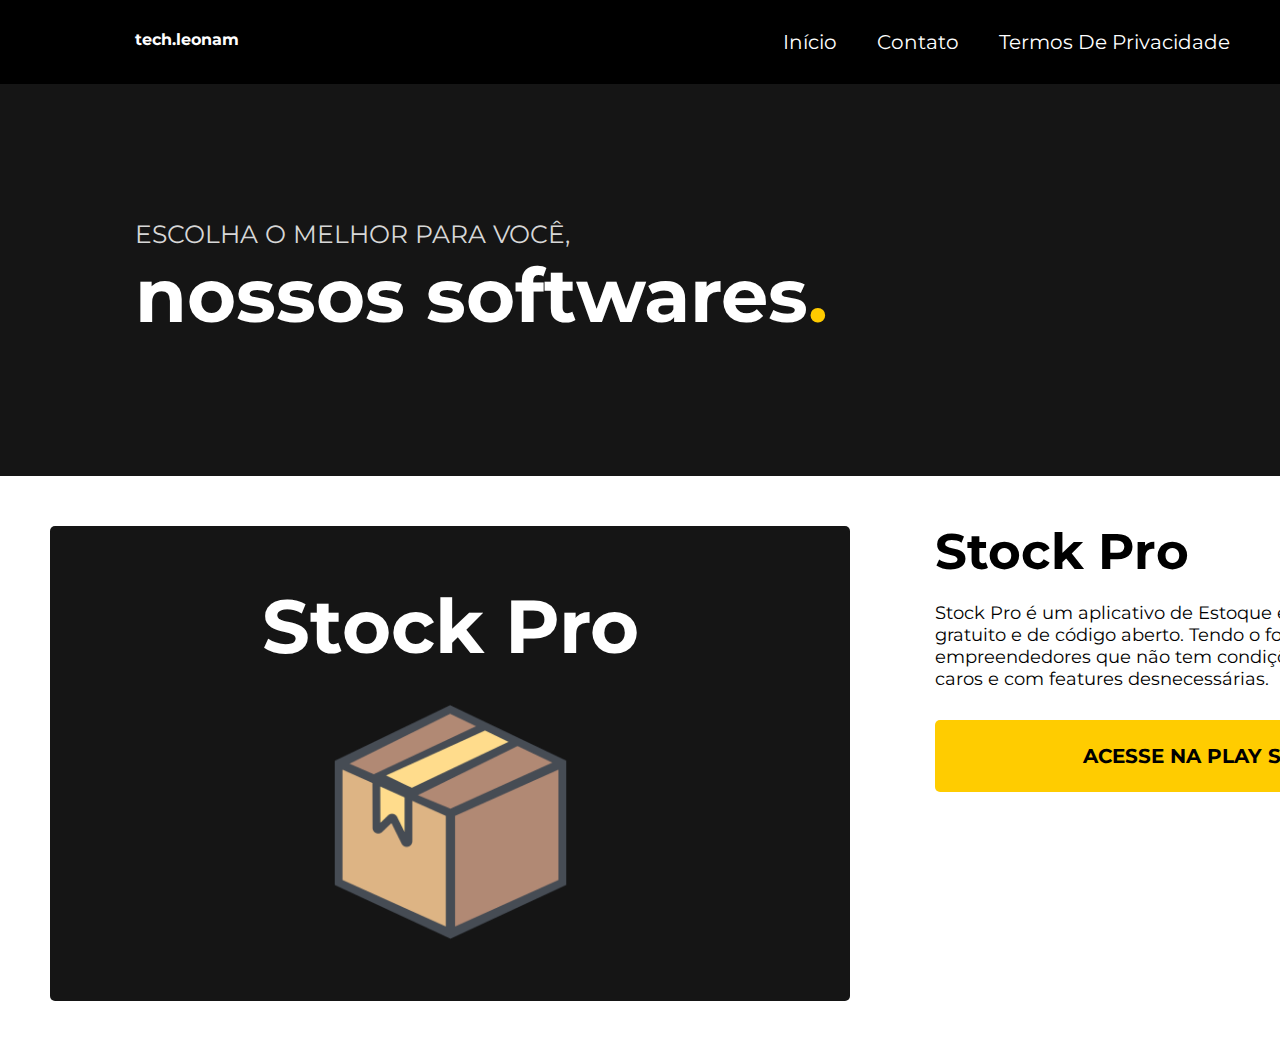
==== index.html @ cc6ebe35 "Init" ====
<!DOCTYPE html>
<html lang="pt-br">
<head>
    <meta charset="UTF-8">
    <meta name="author" content="Leonam Cruz do Nascimento">
    <meta name="keywords" content="Programação, Programador, softwares">
    <title>Página Principal</title>
    <link rel="stylesheet" href="css/index_estilo.css">
    <link rel="stylesheet" href="css/nav_estilo.css">
</head>
<header>
    <nav>
        <a href="index.html">
            <div id="leonam">tech.leonam</div>
        </a>
        <ul>
            <a href="index.html">
                <li>Início</li>
            </a>
            <a href="contato.html">
                <li>Contato</li>
            </a>
            <a href="privacidade.html">
                <li>Termos De Privacidade</li>
            </a>
        </ul>
    </nav>
</header>
<section>
    <p id="textoDeCima">
        ESCOLHA O MELHOR PARA VOCÊ,
    </p>
    <p id="textoDeBaixo">
        nossos softwares<span id="ponto">.</span>
    </p>

</section>
<body>
<div id="cardUm">
    <div class="card">
        <p id="stock">
            Stock Pro
        </p>
        <img id="box" src="img/box_delivery.png" alt="Caixa de papelão">
    </div>
    <div id = "textoDoCard">
        <h2>Stock Pro</h2>
        <p>
            Stock Pro é um aplicativo de Estoque escrito para android. É gratuito e de código aberto. Tendo o
            foco em pequenos empreendedores que não tem condições de pagar sistemas caros e com features
            desnecessárias.
        </p>
        <a href="https://play.google.com/store/apps/details?id=tech.leonam.openestoque&hl=pt_BR&gl=BR" id="btn">ACESSE NA PLAY STORE</a>
    </div>
</div>
</body>
</html>
---- css/index_estilo.css ----
@import url('https://fonts.googleapis.com/css2?family=Montserrat:wght@200;500;600;700;900&display=swap');
*{
    margin: 0;
    padding: 0;
    box-sizing: border-box;
    font-family: 'Montserrat', sans-serif;
}
section{
    background-color: #151515;
    padding: 135px;
}
p{
color: white;
}
#textoDeCima{
    font-size: 25px;
    color: #d7d7d7;
}
#textoDeBaixo{
    display: flex;
    align-items: center;
    font-weight: bold;
    font-size: 75px;
}
#ponto{
    color: #ffcb00;
}
.card{
    border-radius: 5px;
    margin:50px;
    display: flex;
    flex-direction: column;
    justify-content: center;
    align-items: center;
    background: #151515;
    height: 475px;
    width: 800px;
}
#stock{
    color: white;
    font-size: 75px;
    font-weight: bolder;
}
#box{
    margin-top: 25px;
    height: 250px;
    width: 250px;
}
#cardUm{
    display: inline-flex;
}

#textoDoCard{
    color: black;
    margin-top: 45px;
    padding: 35px;
}
#textoDoCard p{
    color: black;
    margin-top: 20px;
    font-size: 18px;
    width: 550px;
    text-justify: inter-word;
}
h2{
    margin-top: -35px;
    font-size: 50px;
}
#btn {
    display: flex;
    -webkit-border-radius: 5px;
    -moz-border-radius: 5px;
    border-radius: 5px;
    color: #000000;
    justify-content: center;
    font-size: 20px;
    padding: 24px;
    background: #ffcc00;
    font-weight: bolder;
    text-decoration: none;
    transition: color 1s ease;
    margin-top: 30px;
}
#btn:hover {
    background: #ff8c00;
    text-decoration: none;
    transition: color 3s ease;
}
#b{
    display: flex;
    justify-content: end;
}
---- css/nav_estilo.css ----
@import url('https://fonts.googleapis.com/css2?family=Montserrat:wght@200;500;600;700;900&display=swap');
*{
    margin: 0;
    padding: 0;
    box-sizing: border-box;
    font-family: 'Montserrat', sans-serif;
}
header{
    background-color: #000000;
    padding: 30px;
}
#leonam{
    position: absolute;
    color: white;
    transition: color 0.1s ease;
    font-weight: bolder;
    margin-left: 105px;
}
#leonam:hover{
    transition: color 0.3s ease;
    color: #ffcb00;
}
nav ul{
    list-style: none;
    display: flex;
    justify-content: end;
}
nav li{
    display: inline-flex;
    justify-content: end;
    padding-inline: 20px;
    color: #fff;
    font-size: 20px;
    transition: color 0.1s ease;
}
nav li:hover{
    transition: color 0.3s ease;
    color: #ffcb00;
}
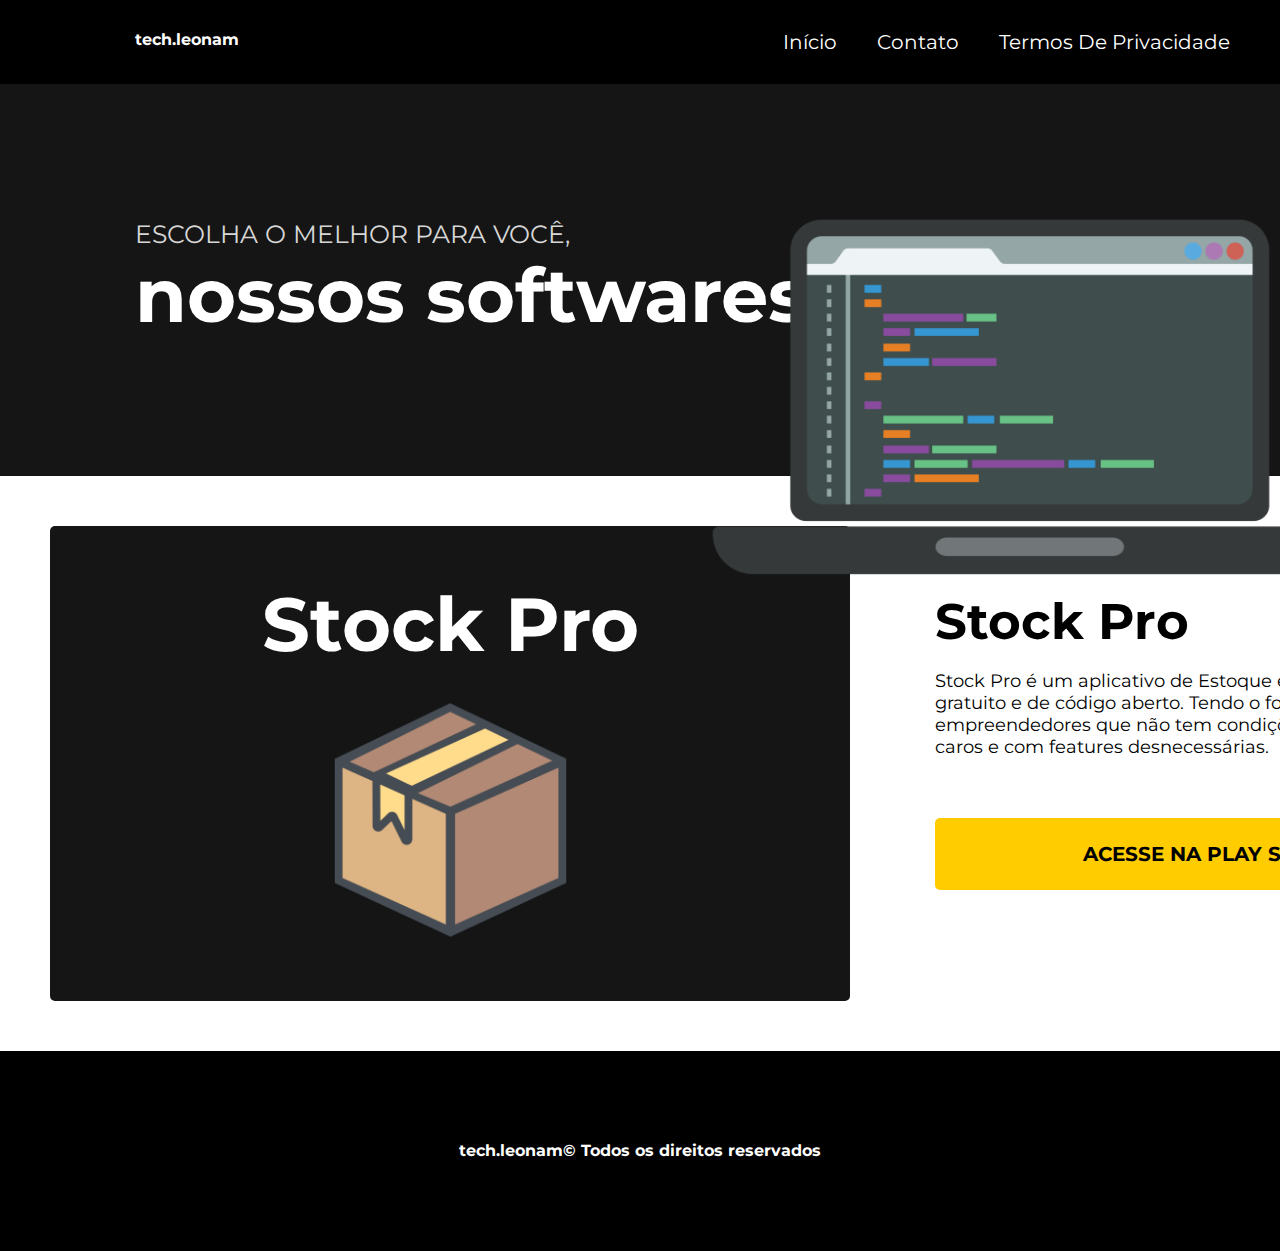
==== commit 965bc805: "Footer adicionado" ====
--- a/index.html
+++ b/index.html
@@ -7,6 +7,7 @@
     <title>Página Principal</title>
     <link rel="stylesheet" href="css/index_estilo.css">
     <link rel="stylesheet" href="css/nav_estilo.css">
+    <link rel="icon" href="img/mouse.png">
 </head>
 <header>
     <nav>
@@ -36,22 +37,31 @@
 
 </section>
 <body>
+<img src="img/notbook.png" id="notbook" alt="notbook">
 <div id="cardUm">
     <div class="card">
         <p id="stock">
             Stock Pro
         </p>
-        <img id="box" src="img/box_delivery.png" alt="Caixa de papelão">
+        <a href="https://play.google.com/store/apps/details?id=tech.leonam.openestoque&hl=pt_BR&gl=BR"><img id="box"
+                                                                                                            src="img/box_delivery.png"
+                                                                                                            alt="Caixa de papelão"></a>
     </div>
-    <div id = "textoDoCard">
+    <div id="textoDoCard">
         <h2>Stock Pro</h2>
         <p>
             Stock Pro é um aplicativo de Estoque escrito para android. É gratuito e de código aberto. Tendo o
             foco em pequenos empreendedores que não tem condições de pagar sistemas caros e com features
             desnecessárias.
         </p>
-        <a href="https://play.google.com/store/apps/details?id=tech.leonam.openestoque&hl=pt_BR&gl=BR" id="btn">ACESSE NA PLAY STORE</a>
+        <a href="https://play.google.com/store/apps/details?id=tech.leonam.openestoque&hl=pt_BR&gl=BR" id="btn">ACESSE
+            NA PLAY STORE</a>
     </div>
 </div>
 </body>
+<footer>
+    <p>
+        tech.leonam© Todos os direitos reservados
+    </p>
+</footer>
 </html>--- a/css/index_estilo.css
+++ b/css/index_estilo.css
@@ -8,6 +8,13 @@
 section{
     background-color: #151515;
     padding: 135px;
+}
+#notbook{
+    position: absolute;
+    top: 171px;
+    margin-left: 54%;
+    height: 450px;
+    width: auto;
 }
 p{
 color: white;
@@ -45,6 +52,12 @@
     margin-top: 25px;
     height: 250px;
     width: 250px;
+    transition: 2s ease;
+}
+#box:hover {
+    transition:0.5s ease;
+    height: 275px;
+    width: 275px;
 }
 #cardUm{
     display: inline-flex;
@@ -52,18 +65,17 @@
 
 #textoDoCard{
     color: black;
-    margin-top: 45px;
     padding: 35px;
 }
 #textoDoCard p{
     color: black;
-    margin-top: 20px;
     font-size: 18px;
     width: 550px;
+    margin-top: 18px;
     text-justify: inter-word;
 }
 h2{
-    margin-top: -35px;
+    margin-top: 80px;
     font-size: 50px;
 }
 #btn {
@@ -79,7 +91,7 @@
     font-weight: bolder;
     text-decoration: none;
     transition: color 1s ease;
-    margin-top: 30px;
+    margin-top: 60px;
 }
 #btn:hover {
     background: #ff8c00;
@@ -89,4 +101,4 @@
 #b{
     display: flex;
     justify-content: end;
-}+}
--- a/css/nav_estilo.css
+++ b/css/nav_estilo.css
@@ -36,4 +36,18 @@
 nav li:hover{
     transition: color 0.3s ease;
     color: #ffcb00;
-}+}
+footer{
+    background: black;
+    height: 200px;
+}
+footer p {
+    position: relative;
+    top: 45%;
+    display: flex;
+    justify-items: center;
+    justify-content: center;
+    justify-self: center;
+    color: white;
+    font-weight: bolder;
+}
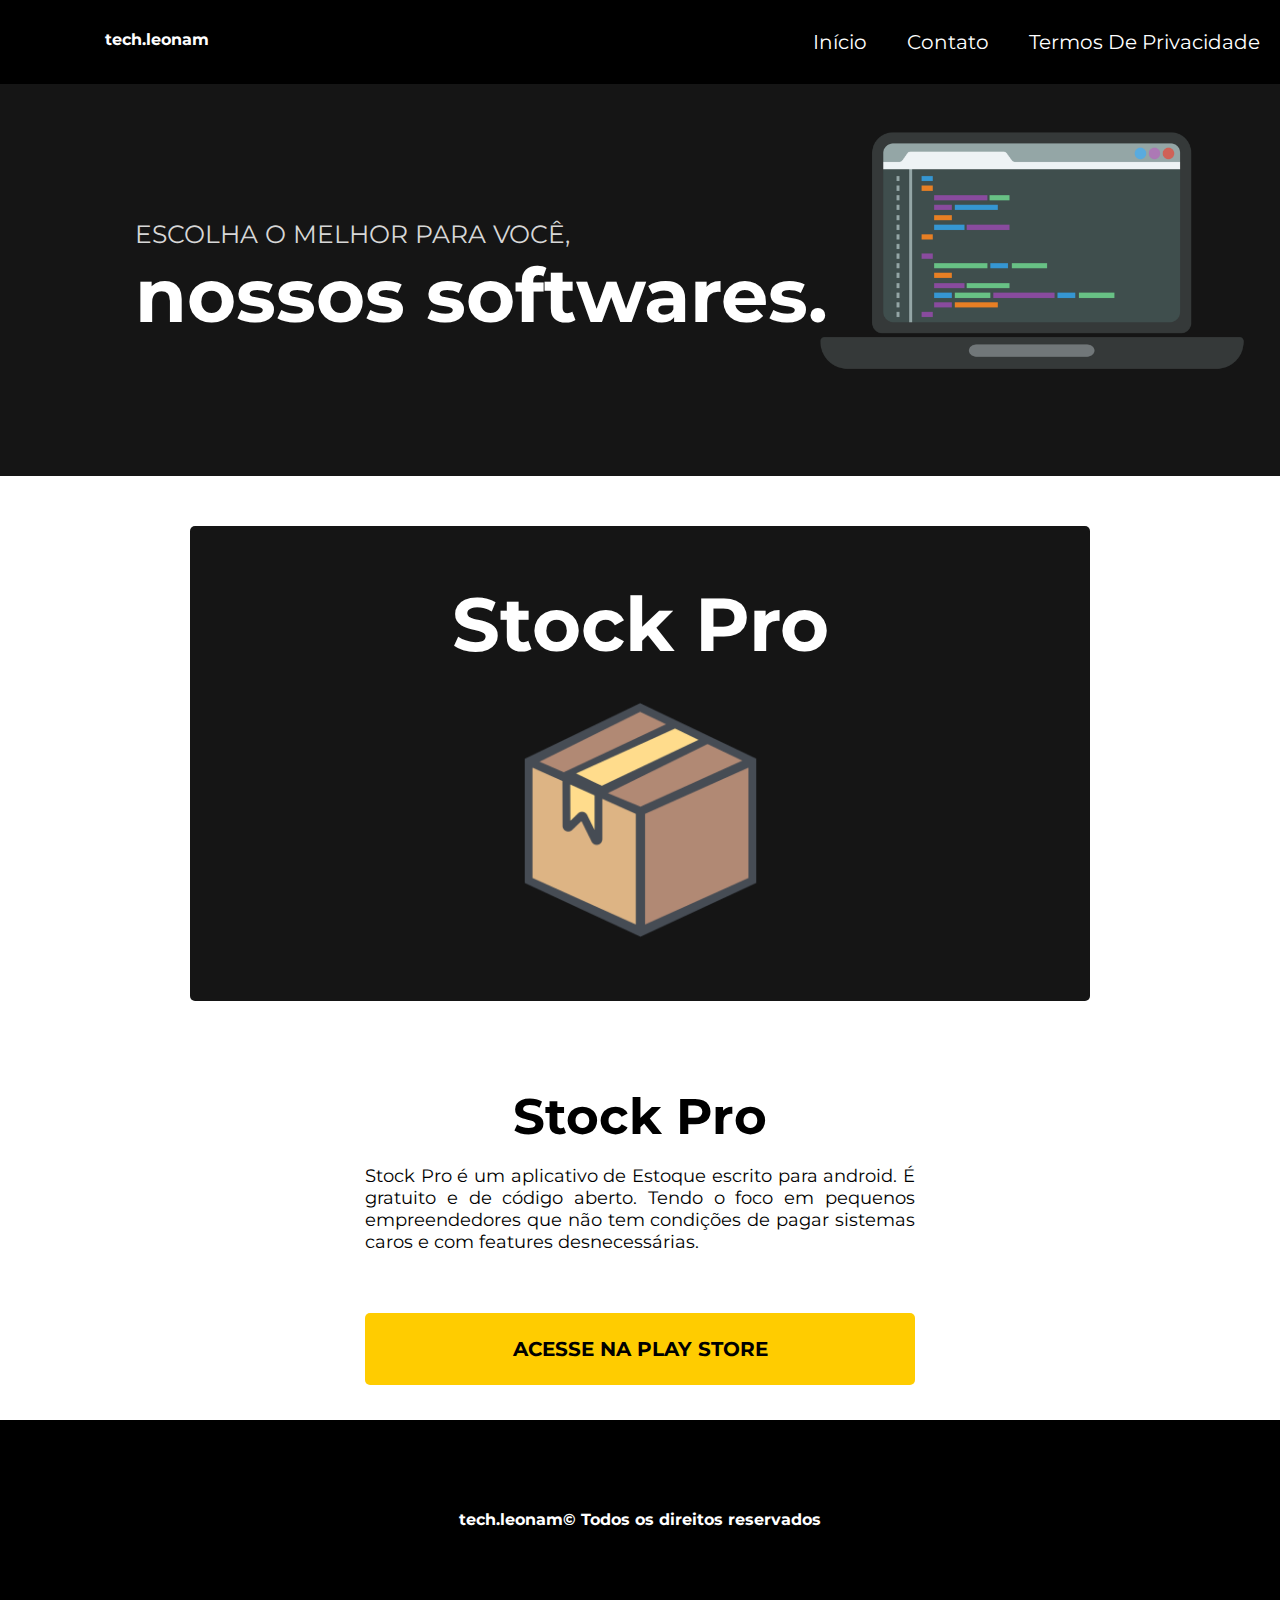
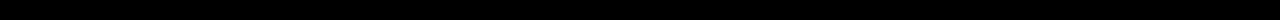
==== commit 3ef288f5: "Responsividade" ====
--- a/index.html
+++ b/index.html
@@ -32,8 +32,7 @@
         ESCOLHA O MELHOR PARA VOCÊ,
     </p>
     <p id="textoDeBaixo">
-        nossos softwares<span id="ponto">.</span>
-    </p>
+        nossos softwares.</p>
 
 </section>
 <body>
--- a/css/index_estilo.css
+++ b/css/index_estilo.css
@@ -41,7 +41,7 @@
     align-items: center;
     background: #151515;
     height: 475px;
-    width: 800px;
+    width: 100vh;
 }
 #stock{
     color: white;
@@ -72,7 +72,8 @@
     font-size: 18px;
     width: 550px;
     margin-top: 18px;
-    text-justify: inter-word;
+    text-align: justify;
+
 }
 h2{
     margin-top: 80px;
@@ -102,3 +103,86 @@
     display: flex;
     justify-content: end;
 }
+@media (max-width: 1500px) {
+    #notbook{
+        position: absolute;
+        top: 100px;
+        margin-left: 55%;
+        height: 400px;
+        width: auto;
+    }
+    #cardUm{
+        display: flex;
+        flex-direction: column;
+        justify-content: center;
+        justify-self: center;
+        align-items: center;
+    }
+    h2{
+        margin-top: 0;
+        display: flex;
+        justify-content: center;
+    }
+}
+@media (max-width: 1360px) {
+    #notbook{
+        position: absolute;
+        top: 100px;
+        margin-left: 63%;
+        height: 300px;
+        width: auto;
+    }
+
+}
+@media(max-width: 1230px){
+    #notbook{
+        opacity: 0;
+    }
+}
+@media(max-width: 799px){
+    section{
+        padding: 40px;
+    }
+    #textoDeCima{
+        font-size: 18px;
+    }
+    #textoDeBaixo{
+        font-size: 50px;
+    }
+    .card{
+        border-radius: 5px;
+        display: flex;
+        flex-direction: column;
+        justify-content: center;
+        align-items: center;
+        background: #151515;
+        height: 400px;
+        width: 85%;
+    }
+    #stock{
+        font-size: 40px;
+    }
+    #box{
+        height: 175px;
+        width: 175px;
+    }
+    #box:hover {
+        height: 200px;
+        width: 200px;
+    }
+}
+@media (max-width: 600px) {
+    #textoDoCard{
+        display: flex;
+        flex-direction: column;
+        justify-content: center;
+        align-items: center;
+    }
+    #textoDoCard p{
+        color: black;
+        font-size: 18px;
+        width: 85%;
+        text-align: justify;
+    }
+}
+
--- a/css/nav_estilo.css
+++ b/css/nav_estilo.css
@@ -7,7 +7,8 @@
 }
 header{
     background-color: #000000;
-    padding: 30px;
+    padding-top: 30px;
+    padding-bottom: 30px;
 }
 #leonam{
     position: absolute;
@@ -51,3 +52,19 @@
     color: white;
     font-weight: bolder;
 }
+@media(max-width: 799px){
+    #leonam{
+        opacity: 0;
+    }
+    nav ul{
+        justify-content: center;
+    }
+    nav li{
+        justify-content: center;
+    }
+}
+@media (max-width: 500px) {
+    nav li{
+        font-size: 14px;
+    }
+}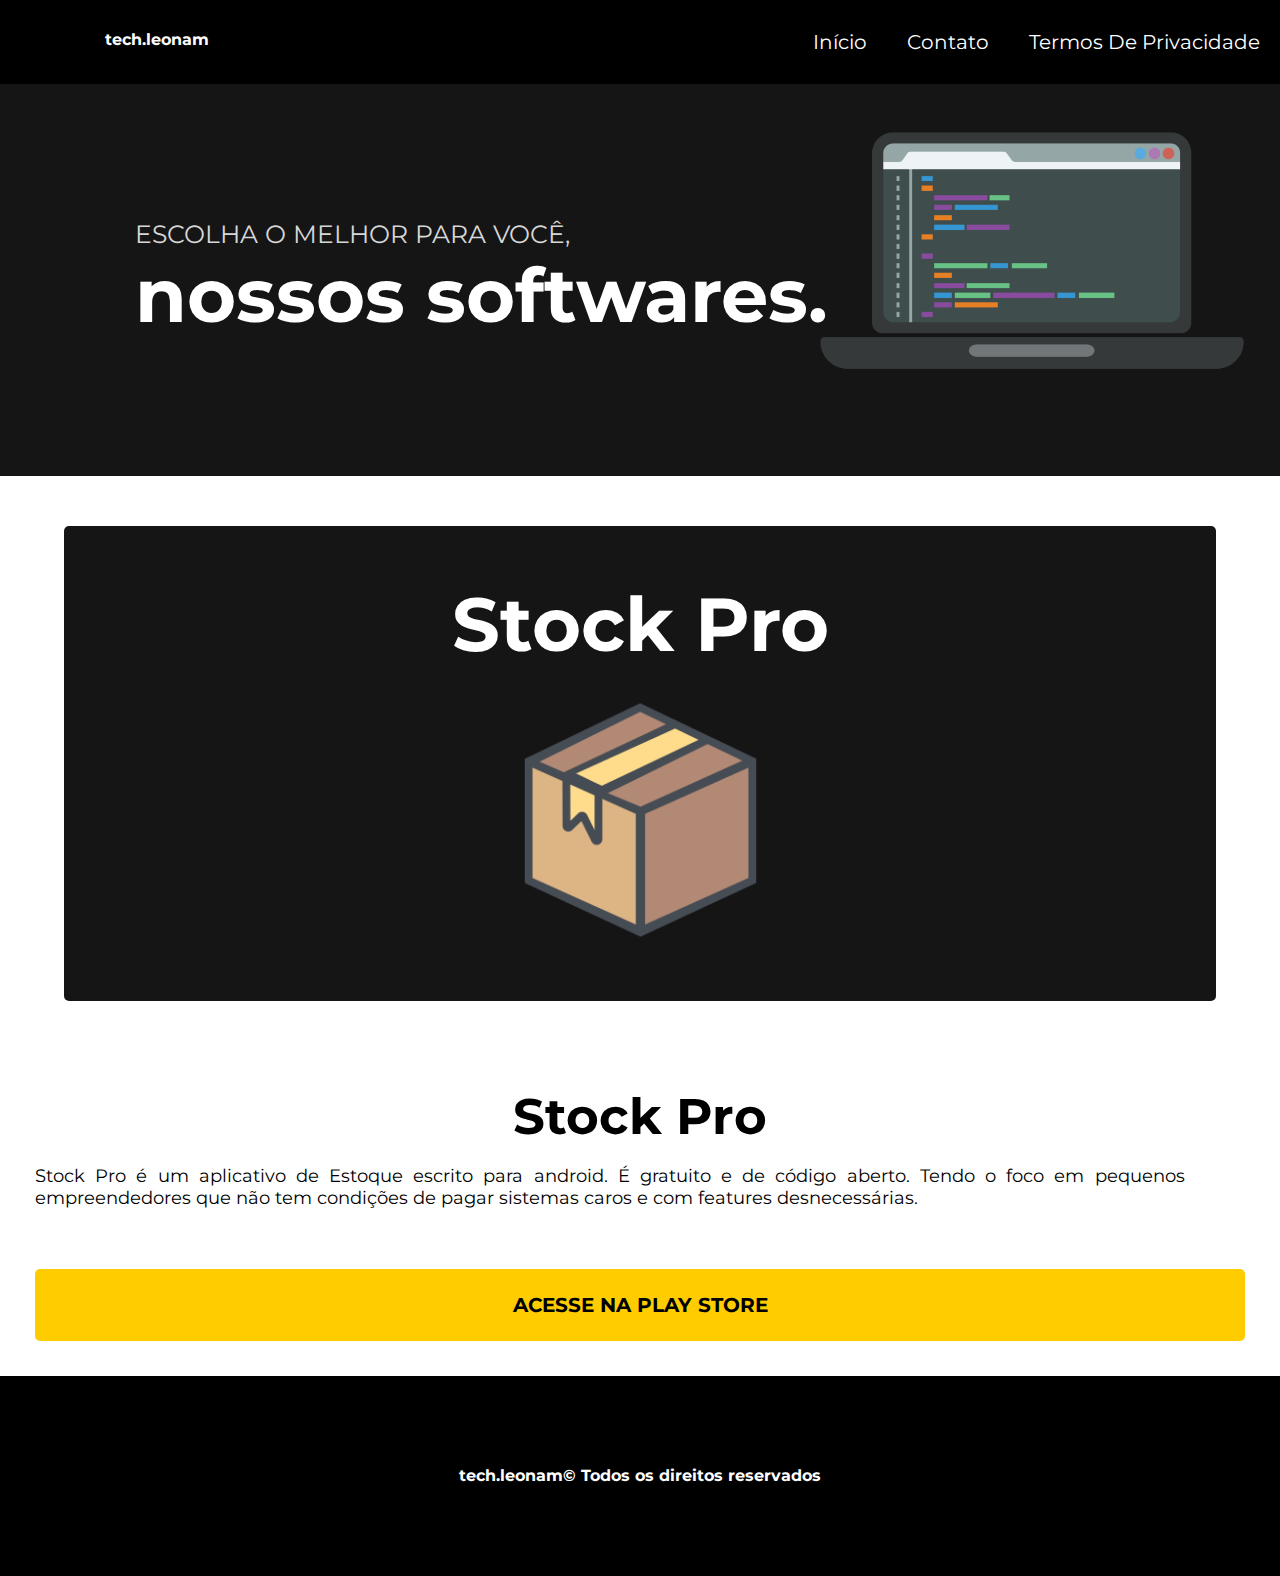
==== commit b7818627: "Melhorias de desempenho" ====
--- a/index.html
+++ b/index.html
@@ -8,6 +8,7 @@
     <link rel="stylesheet" href="css/index_estilo.css">
     <link rel="stylesheet" href="css/nav_estilo.css">
     <link rel="icon" href="img/mouse.png">
+    <meta name="viewport" content="width=device-width, initial-scale=1">
 </head>
 <header>
     <nav>
--- a/css/index_estilo.css
+++ b/css/index_estilo.css
@@ -7,7 +7,9 @@
 }
 section{
     background-color: #151515;
-    padding: 135px;
+    padding-left: 135px;
+    padding-top: 135px;
+    padding-bottom: 135px;
 }
 #notbook{
     position: absolute;
@@ -41,7 +43,7 @@
     align-items: center;
     background: #151515;
     height: 475px;
-    width: 100vh;
+    width: 90%;
 }
 #stock{
     color: white;
@@ -70,7 +72,7 @@
 #textoDoCard p{
     color: black;
     font-size: 18px;
-    width: 550px;
+    width: 95%;
     margin-top: 18px;
     text-align: justify;
 
@@ -137,6 +139,8 @@
 @media(max-width: 1230px){
     #notbook{
         opacity: 0;
+        height: 0;
+        width: 0;
     }
 }
 @media(max-width: 799px){
@@ -148,6 +152,9 @@
     }
     #textoDeBaixo{
         font-size: 50px;
+    }
+    #textoDoCard p {
+        width: 95%;
     }
     .card{
         border-radius: 5px;
@@ -178,11 +185,6 @@
         justify-content: center;
         align-items: center;
     }
-    #textoDoCard p{
-        color: black;
-        font-size: 18px;
-        width: 85%;
-        text-align: justify;
-    }
+
 }
 
